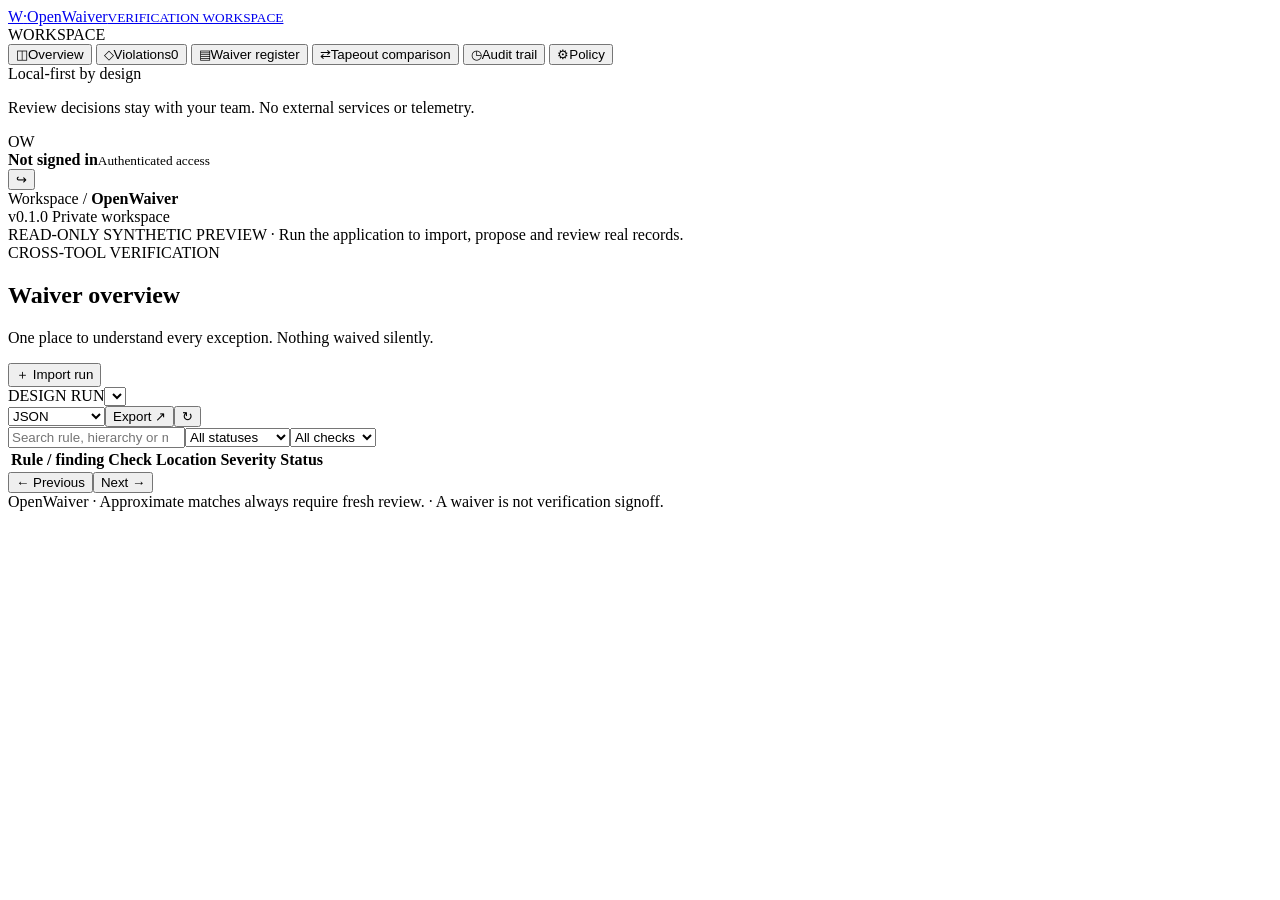
==== src/openwaiver/static/index.html @ 1f25f43c "Add OpenWaiver application, dashboard, 193 tests and sample reports" ====
<!doctype html>
<html lang="en">
<head>
  <meta charset="utf-8">
  <meta name="viewport" content="width=device-width, initial-scale=1">
  <meta name="description" content="OpenWaiver — a cross-tool EDA waiver lifecycle workspace">
  <title>OpenWaiver · Verification workspace</title>
  <link rel="stylesheet" href="/static/style.css">
  <script src="/static/app.js" defer></script>
</head>
<body>
  <aside class="sidebar">
    <a class="brand" href="#"><span class="brand-mark">W<span>·</span></span><span>OpenWaiver<small>VERIFICATION WORKSPACE</small></span></a>
    <div class="side-label">WORKSPACE</div>
    <nav aria-label="Main navigation">
      <button data-view="overview" class="nav active"><span>◫</span>Overview</button>
      <button data-view="violations" class="nav"><span>◇</span>Violations<span id="nav-count" class="nav-count">0</span></button>
      <button data-view="waivers" class="nav"><span>▤</span>Waiver register</button>
      <button data-view="compare" class="nav"><span>⇄</span>Tapeout comparison</button>
      <button data-view="audit" class="nav"><span>◷</span>Audit trail</button>
      <button data-view="policy" class="nav"><span>⚙</span>Policy</button>
    </nav>
    <div class="side-card"><span class="live-dot"></span> Local-first by design<p>Review decisions stay with your team. No external services or telemetry.</p></div>
    <div class="sidebar-bottom"><div class="avatar" id="avatar">OW</div><div><strong id="identity">Not signed in</strong><small id="role">Authenticated access</small></div><button id="logout" class="icon-button" title="Sign out" aria-label="Sign out">↪</button></div>
  </aside>
  <div class="shell">
    <header class="topbar"><div class="breadcrumb">Workspace <span>/</span> <strong id="project">OpenWaiver</strong></div><div class="top-right"><span class="version">v0.1.0</span><span class="privacy-dot"></span> <span id="mode-label">Private workspace</span></div></header>
    <div id="preview-banner" class="preview-banner hidden">READ-ONLY SYNTHETIC PREVIEW · Run the application to import, propose and review real records.</div>
    <main>
      <section class="page-heading"><div><div class="eyebrow">CROSS-TOOL VERIFICATION</div><h1 id="page-title">Waiver overview</h1><p id="page-description">One place to understand every exception. Nothing waived silently.</p></div><button id="import-open" class="button primary">＋ Import run</button></section>
      <div class="context-bar"><label for="run-select">DESIGN RUN</label><select id="run-select" aria-label="Design run"></select><span id="run-meta" class="muted"></span><div class="context-actions"><select id="export-format" aria-label="Export format"><option value="json">JSON</option><option value="sarif">SARIF</option><option value="html">HTML report</option><option value="junit">JUnit</option></select><button id="export" class="button small">Export ↗</button><button id="refresh" class="button small" title="Refresh">↻</button></div></div>
      <section id="overview-view" class="view"></section>
      <section id="violations-view" class="view hidden"><div class="panel"><div class="filterbar"><input id="search" type="search" placeholder="Search rule, hierarchy or message…" aria-label="Search findings"><select id="status-filter" aria-label="Status filter"><option value="">All statuses</option><option>open</option><option>waived</option><option>needs_review</option><option>stale</option><option>pending</option><option>expired</option><option>ambiguous</option><option>rejected</option></select><select id="category-filter" aria-label="Category filter"><option value="">All checks</option><option>drc</option><option>lvs</option><option>erc</option><option>lint</option><option>cdc</option><option>rdc</option><option>low_power</option><option>coverage</option><option>timing</option></select></div><div class="table-wrap"><table><thead><tr><th>Rule / finding</th><th>Check</th><th>Location</th><th>Severity</th><th>Status</th><th></th></tr></thead><tbody id="findings-body"></tbody></table></div><div class="pagination"><span id="page-info"></span><div><button id="prev-page" class="button small">← Previous</button><button id="next-page" class="button small">Next →</button></div></div></div></section>
      <section id="waivers-view" class="view hidden"></section>
      <section id="compare-view" class="view hidden"></section>
      <section id="audit-view" class="view hidden"></section>
      <section id="policy-view" class="view hidden"></section>
      <footer>OpenWaiver <span>·</span> Approximate matches always require fresh review. <span>·</span> A waiver is not verification signoff.</footer>
    </main>
  </div>
  <div id="drawer-shade" class="drawer-shade hidden"></div><aside id="drawer" class="drawer hidden" aria-label="Record detail"></aside>
  <dialog id="login-dialog"><div class="login-mark">W·</div><div class="eyebrow">YOUR LOCAL VERIFICATION WORKSPACE</div><h2>Welcome to OpenWaiver</h2><p>Paste the access token generated by your workspace administrator. The token is held in memory, not browser storage.</p><form id="login-form"><label>Access token<input id="login-token" type="password" autocomplete="off" required placeholder="Paste your bearer token"></label><div id="login-error" class="error"></div><button class="button primary wide" type="submit">Open workspace →</button></form><small>Start a sample workspace with <code>openwaiver demo --serve</code>.</small></dialog>
  <dialog id="modal"></dialog>
  <div id="toast" role="status" class="toast hidden"></div>
</body>
</html>
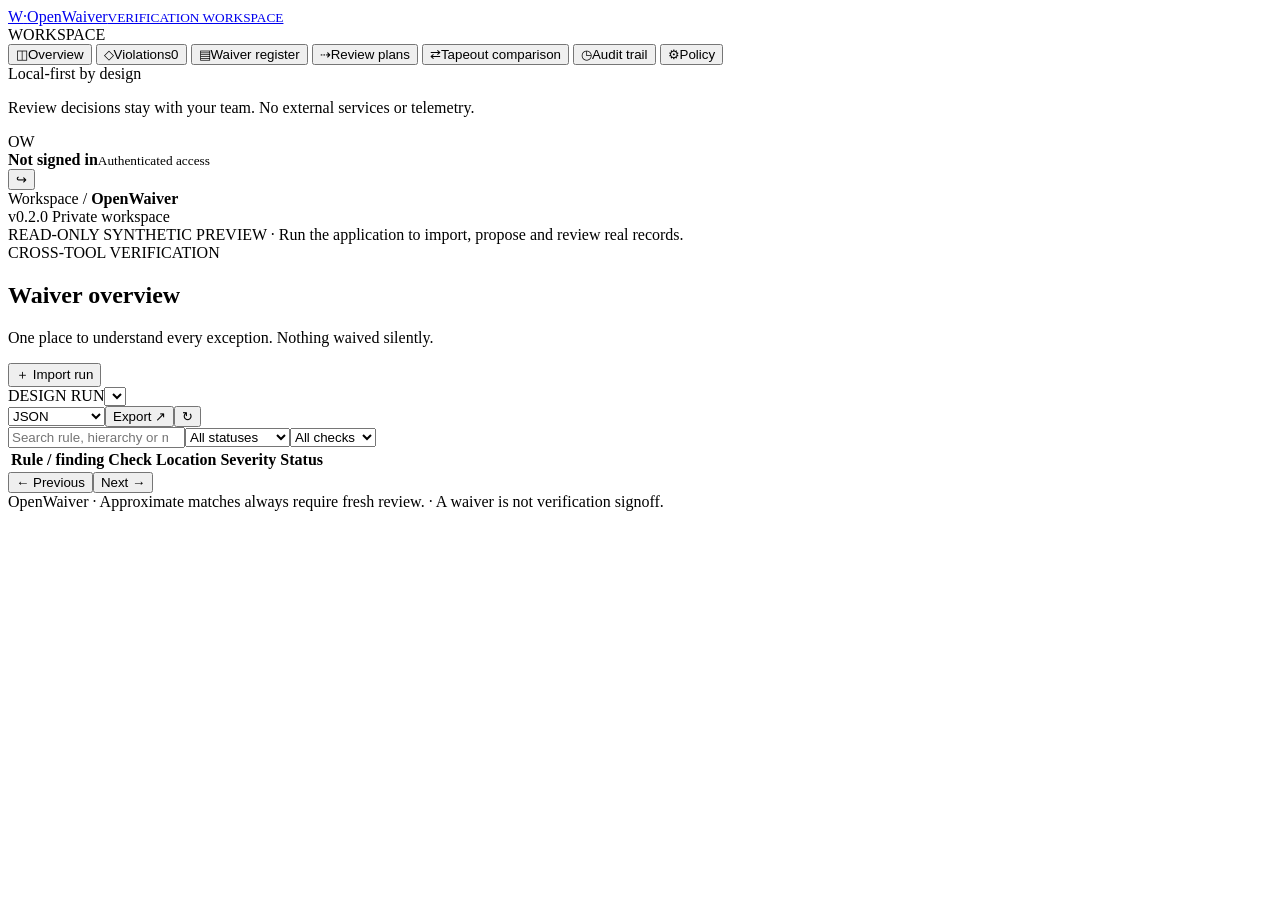
==== commit b5bed846: "Implement v0.2 scoped reviews, indexed matching and independently verifiable evidence" ====
--- a/src/openwaiver/static/index.html
+++ b/src/openwaiver/static/index.html
@@ -7,6 +7,7 @@
   <title>OpenWaiver · Verification workspace</title>
   <link rel="stylesheet" href="/static/style.css">
   <script src="/static/app.js" defer></script>
+  <script src="/static/plans.js" defer></script>
 </head>
 <body>
   <aside class="sidebar">
@@ -16,6 +17,7 @@
       <button data-view="overview" class="nav active"><span>◫</span>Overview</button>
       <button data-view="violations" class="nav"><span>◇</span>Violations<span id="nav-count" class="nav-count">0</span></button>
       <button data-view="waivers" class="nav"><span>▤</span>Waiver register</button>
+      <button data-view="plans" class="nav"><span>⇢</span>Review plans</button>
       <button data-view="compare" class="nav"><span>⇄</span>Tapeout comparison</button>
       <button data-view="audit" class="nav"><span>◷</span>Audit trail</button>
       <button data-view="policy" class="nav"><span>⚙</span>Policy</button>
@@ -24,7 +26,7 @@
     <div class="sidebar-bottom"><div class="avatar" id="avatar">OW</div><div><strong id="identity">Not signed in</strong><small id="role">Authenticated access</small></div><button id="logout" class="icon-button" title="Sign out" aria-label="Sign out">↪</button></div>
   </aside>
   <div class="shell">
-    <header class="topbar"><div class="breadcrumb">Workspace <span>/</span> <strong id="project">OpenWaiver</strong></div><div class="top-right"><span class="version">v0.1.0</span><span class="privacy-dot"></span> <span id="mode-label">Private workspace</span></div></header>
+    <header class="topbar"><div class="breadcrumb">Workspace <span>/</span> <strong id="project">OpenWaiver</strong></div><div class="top-right"><span class="version">v0.2.0</span><span class="privacy-dot"></span> <span id="mode-label">Private workspace</span></div></header>
     <div id="preview-banner" class="preview-banner hidden">READ-ONLY SYNTHETIC PREVIEW · Run the application to import, propose and review real records.</div>
     <main>
       <section class="page-heading"><div><div class="eyebrow">CROSS-TOOL VERIFICATION</div><h1 id="page-title">Waiver overview</h1><p id="page-description">One place to understand every exception. Nothing waived silently.</p></div><button id="import-open" class="button primary">＋ Import run</button></section>
@@ -32,6 +34,7 @@
       <section id="overview-view" class="view"></section>
       <section id="violations-view" class="view hidden"><div class="panel"><div class="filterbar"><input id="search" type="search" placeholder="Search rule, hierarchy or message…" aria-label="Search findings"><select id="status-filter" aria-label="Status filter"><option value="">All statuses</option><option>open</option><option>waived</option><option>needs_review</option><option>stale</option><option>pending</option><option>expired</option><option>ambiguous</option><option>rejected</option></select><select id="category-filter" aria-label="Category filter"><option value="">All checks</option><option>drc</option><option>lvs</option><option>erc</option><option>lint</option><option>cdc</option><option>rdc</option><option>low_power</option><option>coverage</option><option>timing</option></select></div><div class="table-wrap"><table><thead><tr><th>Rule / finding</th><th>Check</th><th>Location</th><th>Severity</th><th>Status</th><th></th></tr></thead><tbody id="findings-body"></tbody></table></div><div class="pagination"><span id="page-info"></span><div><button id="prev-page" class="button small">← Previous</button><button id="next-page" class="button small">Next →</button></div></div></div></section>
       <section id="waivers-view" class="view hidden"></section>
+      <section id="plans-view" class="view hidden"></section>
       <section id="compare-view" class="view hidden"></section>
       <section id="audit-view" class="view hidden"></section>
       <section id="policy-view" class="view hidden"></section>
